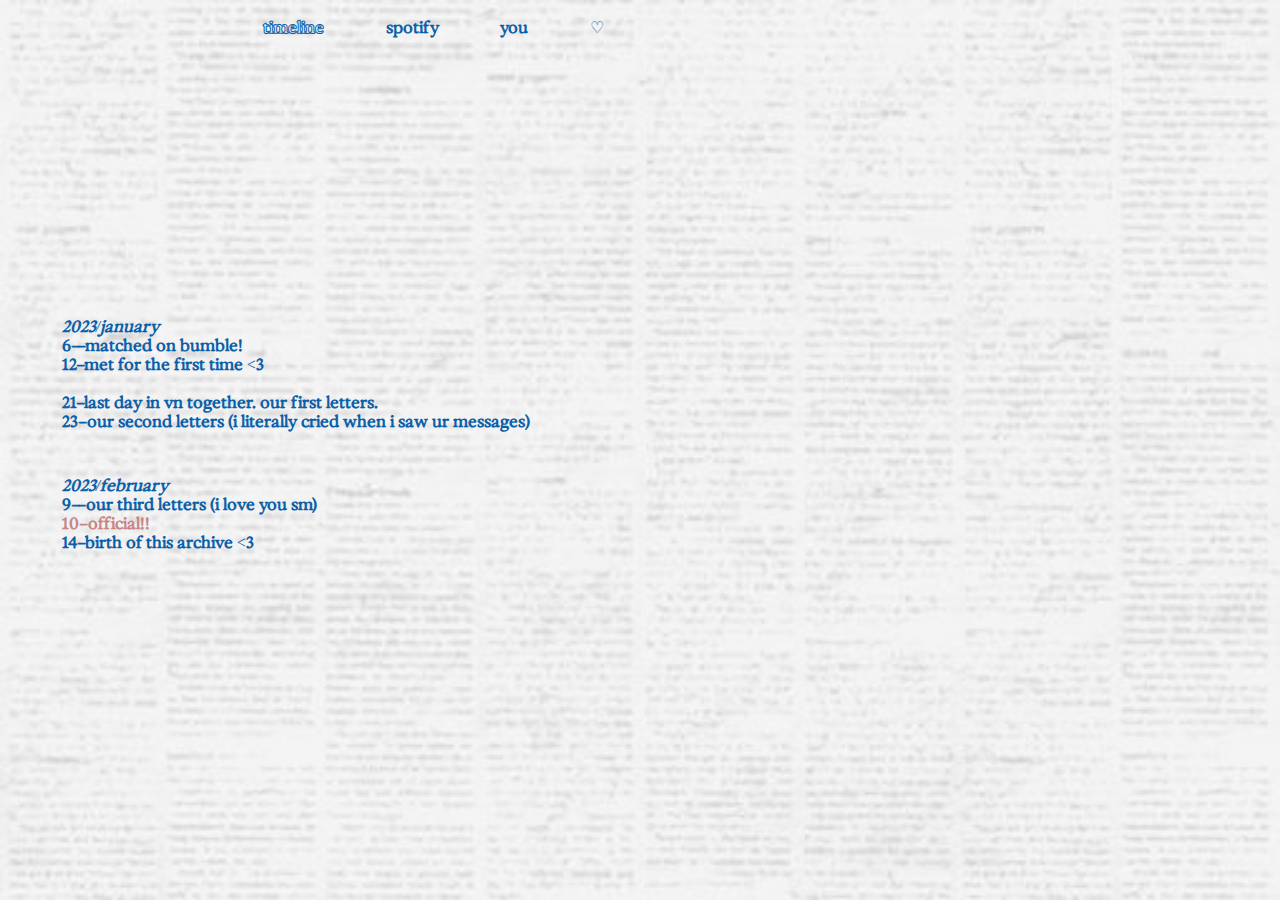
==== timeline.html @ a7092269 "initial commit" ====
<!DOCTYPE html>
<html lang="en">
<head>
    <meta charset="UTF-8">
    <meta http-equiv="X-UA-Compatible" content="IE=edge">
    <meta name="viewport" content="width=device-width, initial-scale=1.0">
    <title>timeline</title>

    <link rel="stylesheet" href="index.css">
</head>
<body>

    <div class="flex">
        <div class="g-container">
            <a href="https://whenwelove.github.io/index.html">
                <ul style="--s: 5">
                    <li>us</li>
                    <li>happy v day!</li>
                    <li>i love u</li>
                    <li>i miss u</li>
                    <li>xoxo</li>
                    <li>us</li>
                </ul>
            </a>
        </div>
        <div id="t">timeline</div>
        <div>
            <a href="https://open.spotify.com/playlist/1I2ZX0KsWlv94LKCc41lzF?si=6f52832f624f49ec">
            spotify
            </a>
        </div>
        <div>
            <a href="https://miro.com/app/board/uXjVPn6P0zI=/?share_link_id=640604744762">
            you
            </a>
        </div>
        <div>♡</div>
        <div>&nbsp;</div>
        <div>&nbsp;</div>
        <div>&nbsp;</div>
        <div>&nbsp;</div>
        <div>&nbsp;</div>
        <div>&nbsp;</div>
        <div>&nbsp;</div>
        <div>&nbsp;</div>
        <div>&nbsp;</div>
        <div>&nbsp;</div>
    </div>
    
    <div class="text">
        <em>2023/january<br></em>
        6––matched on bumble!<br>
        12–met for the first time <3<br>
         <br>
        21–last day in vn together. our first letters.<br>
        23–our second letters (i literally cried when i saw ur messages)
    </div>

    <div class="text2">
        <em>2023/february<br></em>
        9––our third letters (i love you sm)<br>
        <span>10–official!!<br></span>
        14–birth of this archive <3
    </div>
</body>
</html>
---- index.css ----
body {
    background: url("./imgs/bg.jpg");
    background-size: cover;
}

@font-face {
    font-family: "Exposure30";
    src: url("./font/ExposureTrial[-30].otf");
}

div {
    font-family: "Exposure30";
    font-weight: 397;
    color: #0B60AA;
}

.flex {
    display: flex;
    padding: 10px;
    justify-content: space-between;
    
}
li {
    list-style: none;
}

:root {
    --s: 5;
    --h: 18;
    --speed: 2s;
}
  
.g-container {
    width: 183px;
    height: 18px;
    line-height: calc(var(--h) * 1px);
    color: #0B60AA;
    overflow: hidden;
}

ul {
    display: flex;
    flex-wrap: nowrap;
    flex-direction: column;
}

ul li {
    flex-shrink: 0;
    width: 100%;
    box-sizing: border-box;
}

ul {
    animation: move calc(var(--speed) * var(--s)) steps(var(--s)) infinite;
}

ul li {
    white-space: nowrap;
    cursor: pointer;
    animation: liMove calc(var(--speed)) infinite;
}

@keyframes move {
    0% {
        transform: translate(0, 0);
    }
    100% {
        transform: translate(0, calc(var(--s) * var(--h) * -1px));
    }
}

@keyframes liMove {
    0% {
        transform: translate(0, 0);
    }
    80%,
    100%  {
        transform: translate(0, calc(var(--h) * -1px));
    }
}

.text {
    width: 50vw;
    padding-top: 30vh;
    padding-left:4.2vw;
}

.text2 {
    width: 50vw;
    padding-top: 5vh;
    padding-left:4.2vw;
}

#t {
    color: transparent;
    -webkit-text-stroke: #0B60AA 1px;
}

span {
    color: rgb(200, 134, 134);
}

a:link{
    color: #0B60AA;
    text-decoration: none;
}
a:visited{
    color: #0B60AA;
    text-decoration: none;
}
a:hover{
    color: #0B60AA;
    text-decoration: none;
}
a:focus{
    color: #0B60AA;
    text-decoration: none;
}
a:active{
    color: #0B60AA;
    text-decoration: none;
}
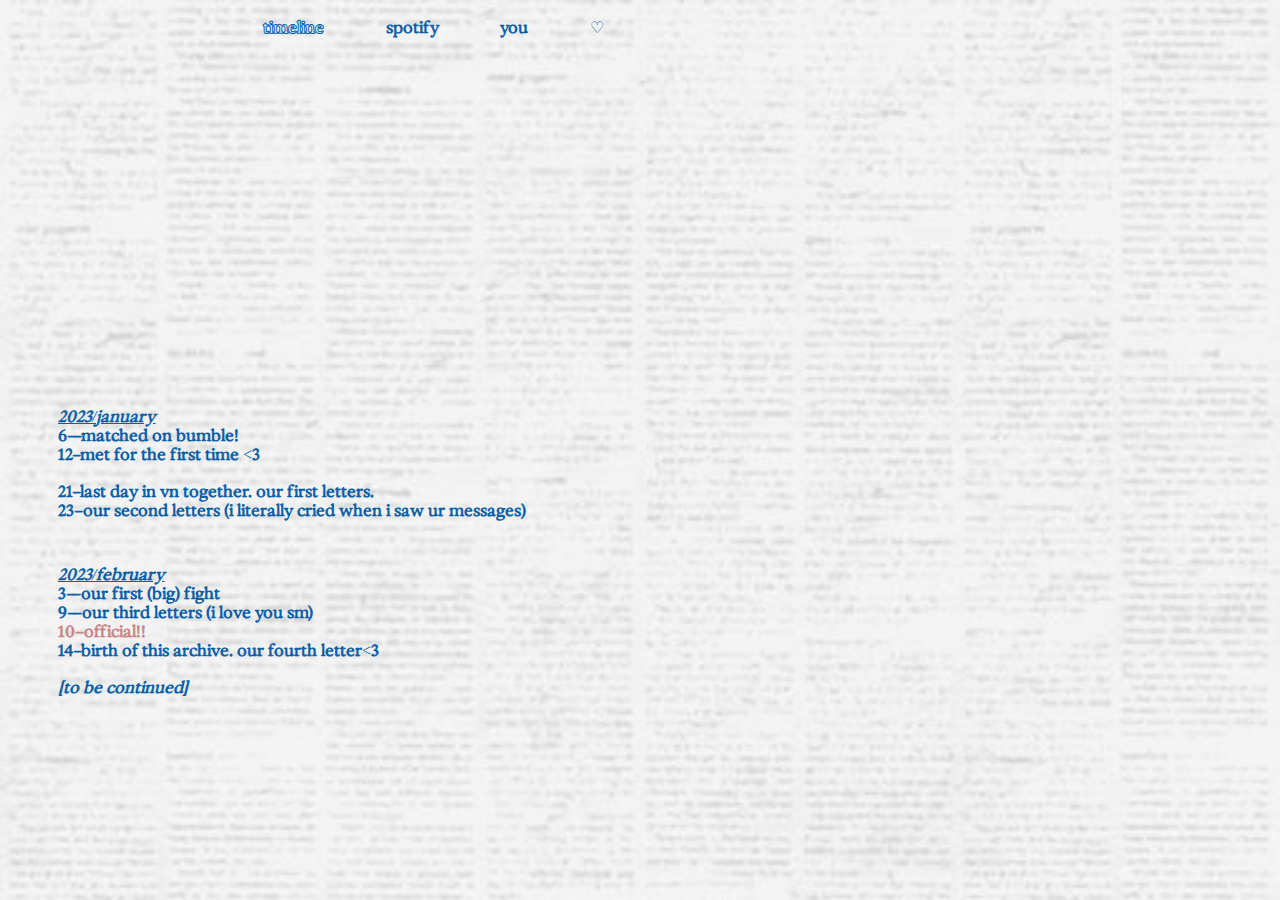
==== commit 5bca4100: "done" ====
--- a/timeline.html
+++ b/timeline.html
@@ -6,13 +6,17 @@
     <meta name="viewport" content="width=device-width, initial-scale=1.0">
     <title>timeline</title>
 
+    <script src="https://ajax.googleapis.com/ajax/libs/jquery/2.1.4/jquery.min.js"></script>
+    <script src="https://ajax.googleapis.com/ajax/libs/jqueryui/1.11.4/jquery-ui.min.js"></script>
+
     <link rel="stylesheet" href="index.css">
+    <script src="script.js"></script>
 </head>
 <body>
 
     <div class="flex">
         <div class="g-container">
-            <a href="https://whenwelove.github.io/index.html">
+            <a href="https://kafkabythewhore.github.io/index.html" target="_blank">
                 <ul style="--s: 5">
                     <li>us</li>
                     <li>happy v day!</li>
@@ -25,16 +29,16 @@
         </div>
         <div id="t">timeline</div>
         <div>
-            <a href="https://open.spotify.com/playlist/1I2ZX0KsWlv94LKCc41lzF?si=6f52832f624f49ec">
+            <a href="https://open.spotify.com/playlist/1I2ZX0KsWlv94LKCc41lzF?si=6f52832f624f49ec" target="_blank">
             spotify
             </a>
         </div>
         <div>
-            <a href="https://miro.com/app/board/uXjVPn6P0zI=/?share_link_id=640604744762">
+            <a href="https://miro.com/app/board/uXjVPn6P0zI=/?share_link_id=640604744762" target="_blank">
             you
             </a>
         </div>
-        <div>♡</div>
+        <div id="heart">♡</div>
         <div>&nbsp;</div>
         <div>&nbsp;</div>
         <div>&nbsp;</div>
@@ -47,20 +51,62 @@
         <div>&nbsp;</div>
     </div>
     
-    <div class="text">
-        <em>2023/january<br></em>
-        6––matched on bumble!<br>
-        12–met for the first time <3<br>
-         <br>
-        21–last day in vn together. our first letters.<br>
-        23–our second letters (i literally cried when i saw ur messages)
+    <div class="text"><em><u>2023/january</u><br></em></div>
+    <div class="t matchtext">6––matched on bumble!<br></div>
+    <div class="t stmeettext">12–met for the first time <3<br></div>
+        <br>
+    <div class="t lastdaytext">21–last day in vn together. our first letters.<br></div>
+    <div class="t">23–our second letters (i literally cried when i saw ur messages)</div>
+    
+
+    <div class="text2"><em><u>2023/february</u><br></em></div>
+    <div class="t fighttext">3––our first (big) fight<br></div>
+    <div class="t">9––our third letters (i love you sm)<br></div>
+    <div class="t offtext">10–official!!<br></div>
+    <div class="t">14–birth of this archive. our fourth letter<3</div>
+    <br>
+    <div class="t"><em>[to be continued]</em></div>
+   
+    <div id="heartgif">
+        <img src="./imgs/3hearts.gif">
     </div>
 
-    <div class="text2">
-        <em>2023/february<br></em>
-        9––our third letters (i love you sm)<br>
-        <span>10–official!!<br></span>
-        14–birth of this archive <3
+    <div class="match">
+        <img class="m1" src="./imgs/match.jpg">
+        <img class="m2" src="./imgs/match2.jpg">
+    </div>
+
+    <div class="stmeet">
+        <img class="stmeet1" src="./imgs/1stmeet.png">
+        <img class="stmeet2" src="./imgs/1stmeet1.jpg">
+        <img class="stmeet3" src="./imgs/1stmeet2.jpg">
+    </div>
+
+    <div class="lastday">
+        <img class="lastday1" src="./imgs/last1.png">
+        <img class="lastday2" src="./imgs/last2.png">
+        <img class="lastday3" src="./imgs/last3.png">
+    </div>
+
+    <div class="fight">
+        <img class="meme" src="./imgs/haha.JPG">
+        <img class="fight1" src="./imgs/confess3.jpg">
+        <img class="fight2" src="./imgs/confess4.jpg">
+    </div>
+
+    <div class="official">
+        <img class="off1" src="./imgs/giphy.gif">
+    </div>
+
+    <div class="official2">
+        <img class="off2" src="./imgs/confesstext.jpg">
+        <div class="omg">
+            QUA TUYET VOI I WON!!!
+        </div>
+    </div>
+
+    <div class="media">
+        Please view this webpage on your desktop for the best experience :)
     </div>
 </body>
 </html>--- a/index.css
+++ b/index.css
@@ -3,9 +3,38 @@
     background-size: cover;
 }
 
+@media only screen and (max-width: 900px) {
+    body {
+        background: #0B60AA;
+    }
+    div:not(.media) {
+        display: none;
+    }
+    .media {
+        display: block;
+    }
+}
+
+.pic {
+    position: absolute;
+    width: 400px;
+    height: auto;
+    right: 130px;
+    bottom: 80px;
+}
+
 @font-face {
     font-family: "Exposure30";
     src: url("./font/ExposureTrial[-30].otf");
+}
+
+.media {
+    font-family: "Exposure30";
+    font-weight: 397;
+    color: white;
+    display: none;
+    position: absolute;
+    top: 10px;
 }
 
 div {
@@ -79,16 +108,29 @@
     }
 }
 
+#heartgif {
+    margin: 50px;
+    position: absolute;
+    bottom: 0;
+    right: 0;
+    display: none;
+}
+
 .text {
     width: 50vw;
-    padding-top: 30vh;
-    padding-left:4.2vw;
+    padding-top: 40vh;
+    padding-left:50px;
+}
+
+.t {
+    width: fit-content;
+    margin-left:50px;
 }
 
 .text2 {
     width: 50vw;
     padding-top: 5vh;
-    padding-left:4.2vw;
+    padding-left: 50px;
 }
 
 #t {
@@ -96,10 +138,231 @@
     -webkit-text-stroke: #0B60AA 1px;
 }
 
-span {
+.offtext {
     color: rgb(200, 134, 134);
 }
 
+/* match */
+.m1 {
+    width: 250px;
+    height:auto;
+    z-index: 10;
+    left: 45vw;
+    top: 150px;
+    position: absolute;
+}
+
+.m2 {
+    width: 400px;
+    height: auto;
+    z-index: 10;
+    left: 65vw;
+    top: 200px;
+    position: absolute;
+}
+
+.matchtext {
+    z-index: 10;
+}
+
+.match {
+    display: none;
+}
+
+.matchtext:hover {
+    background-color: #0B60AA;
+    color: white;
+}
+
+.matchtext:hover ~ .match {
+    display: block;
+}
+
+/* first meet */
+.stmeet2 {
+    width: 300px;
+    height:auto;
+    z-index: 10;
+    left: 45vw;
+    top: 210px;
+    position: absolute;
+}
+
+.stmeet1 {
+    width: 250px;
+    height:auto;
+    z-index: 9;
+    left: 65vw;
+    top: 150px;
+    position: absolute;
+}
+
+.stmeet3 {
+    width: 250px;
+    height:auto;
+    z-index: 10;
+    left: 80vw;
+    top: 400px;
+    position: absolute;
+}
+
+.stmeet {
+    display: none;
+}
+
+.stmeettext {
+    z-index:10;
+}
+
+.stmeettext:hover {
+    background-color: #0B60AA;
+    color: white;
+}
+
+.stmeettext:hover ~ .stmeet {
+    display: block;
+}
+
+/* last day in vn */
+.lastday1 {
+    width: 300px;
+    height:auto;
+    z-index: 10;
+    left: 40vw;
+    top: 170px;
+    position: absolute;
+}
+
+.lastday2 {
+    width: 250px;
+    height:auto;
+    z-index: 10;
+    left: 53vw;
+    top: 100px;
+    position: absolute;
+}
+
+.lastday3 {
+    width: 400px;
+    height:auto;
+    z-index: 10;
+    left: 70vw;
+    top: 150px;
+    position: absolute;
+}
+
+.lastday {
+    display:none;
+}
+
+.lastdaytext:hover {
+    background-color: #0B60AA;
+    color: white;
+}
+
+.lastdaytext:hover ~ .lastday {
+    display: block;
+}
+
+/* fight */
+
+.meme {
+    width: 600px;
+    height:auto;
+    z-index: 10;
+    left: 45vw;
+    top: 150px;
+    position: absolute;
+}
+
+.fight1 {
+    width: 240px;
+    height:auto;
+    z-index: 11;
+    left: 80vw;
+    top: 100px;
+    position: absolute;
+}
+
+.fight2 {
+    width: 250px;
+    height:auto;
+    z-index: 11;
+    left: 40vw;
+    top: 400px;
+    position: absolute;
+}
+
+.fight {
+    display: none;
+}
+
+.fighttext:hover {
+    background-color: #0B60AA;
+    color: white;
+}
+
+.fighttext:hover ~ .fight {
+    display: block;
+}
+
+/* official */
+
+.official {
+    width: 1200px;
+    height: 100px;
+    overflow: hidden;
+    position: relative;
+}
+
+.off1 {
+    width: 100%;
+    height:auto;
+    z-index: 0;
+    top: 0;
+    mix-blend-mode: difference;
+}
+
+.off2 {
+    width: 800px;
+    height:auto;
+    left: 40vw;
+    top: 250px;
+    position: absolute;
+}
+
+.official {
+    display: none;
+}
+
+.official2 {
+    display:none;
+}
+
+.offtext:hover {
+    background-color: rgb(200, 134, 134);
+    color: white;
+}
+
+.offtext:hover ~ .official {
+    display: block;
+}
+
+.offtext:hover ~ .official2 {
+    display:block;
+}
+
+.omg {
+    font-family: "Exposure30";
+    font-weight: 397;
+    color: rgb(200, 134, 134);
+    font-size: 10rem;
+    position: absolute;
+    top: 100px;
+    text-align: center;
+    padding: 10px;
+}
+
 a:link{
     color: #0B60AA;
     text-decoration: none;
